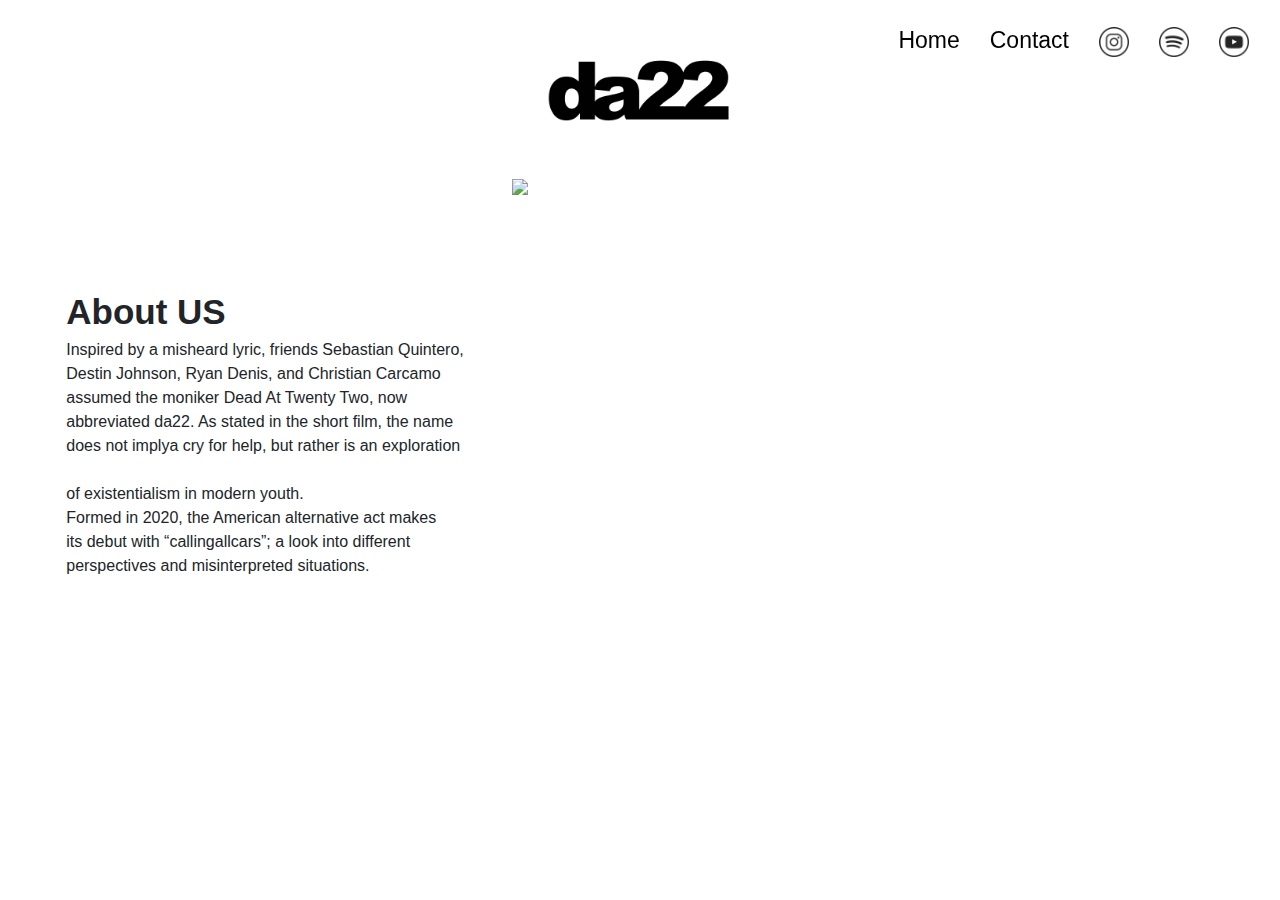
==== about.html @ 497c0bf2 "first commit" ====
<!DOCTYPE html>
<html lang="en">

<head>
    <meta charset="UTF-8">
    <meta name="viewport" content="width=device-width, initial-scale=1.0">
    <link rel="icon" href="./images/da22favi.png" />
    <link rel="stylesheet" href="style.css">
    <link rel="stylesheet" href="https://stackpath.bootstrapcdn.com/bootstrap/4.5.2/css/bootstrap.min.css"
        integrity="sha384-JcKb8q3iqJ61gNV9KGb8thSsNjpSL0n8PARn9HuZOnIxN0hoP+VmmDGMN5t9UJ0Z" crossorigin="anonymous">
    <title>da22</title>
</head>

<body>
    <div class="about-us">
        <img class="about" src="./images/band1.jpg"></img>


        <div class="overlay-logo">
            <Link to="/" target="_blank"><img class="logo1" height="200px" src="./images/logo.png"></img></Link>

        </div>
        <div class="navbar">
            <nav class="navbar navbar-expand-lg  fixed-top " id="nav1" style="background-color: transparent; margin: 0">




                <div class="collapse navbar-collapse " id="navbarSupportedContent"
                    style="background-color: transparent">
                    <ul class="navbar-nav ml-auto">
                        <li>
                            <button class="nav-link" id="listen"
                                style="background-color: transparent; border-color: transparent" href="#">
                                <a style="color: black" href="index.html">Home</a></button>
                        </li>
                        <li class="nav-item active">
                            <button class="nav-link" id="shop"
                                style="background-color: transparent; border-color: transparent" href="#">
                                <a style="color: black" href="contact.html">Contact</a></button>
                        </li>
                        <li class="nav-item active">
                            <button class="nav-link" id="shop"
                                style="background-color: transparent; border-color: transparent" href="#">
                                <a href="https://www.instagram.com/deadattwentytwo/" target="_blank"><img height="30px"
                                        src="./images/insta.png"></img>
                                </a></button>
                        </li>
                        <li class="nav-item active">
                            <button class="nav-link" id="shop"
                                style="background-color: transparent; border-color: transparent" href="#">
                                <a href="https://www.spotify.com/" target="_blank"><img height="30px"
                                        src="./images/spotify.png"></img>
                                </a></button>
                        </li>
                        <li class="nav-item active">
                            <button class="nav-link" id="shop"
                                style="background-color: transparent; border-color: transparent" href="#">
                                <a href="https://www.youtube.com/" target="_blank"><img height="30px"
                                        src="./images/youtube.png"></img>
                                </a></button>
                        </li>
                    </ul>


                </div>
            </nav>


        </div>
        <div style="padding-right: 750px; padding-bottom: 20px" class="overlay">
            
            <p><span style="font-size: 35px; font-weight: bold;">About US</span>
            <br> Inspired by a misheard lyric, friends Sebastian Quintero,<br> Destin Johnson, Ryan
            Denis, and Christian Carcamo <br>assumed the moniker Dead At Twenty Two, now <br>abbreviated da22.
            As stated in the short film, the name <br>does not implya cry for help, but rather is an exploration
            <br></br>of existentialism in modern youth.<br>

            Formed in 2020, the American alternative act makes <br>its debut with “callingallcars”; a look into
            different <br>perspectives and misinterpreted situations.
            </p>
        </div>

    </div>

</body>

</html>
---- style.css ----
video {
    position: absolute;
    transform: translate (-50%, -50%);
    min-width: 100%;
    min-height: 100%;
    width: auto;
    height: auto;
  
  }
  
  .overlay {
    position: absolute; 
    top: 0 ;
    bottom: 0;
    left: 0;
    right:0;
    display: flex;
    align-items: center;
    justify-content: center;
    
    
  }
  
  .overlay-logo {
    position: absolute; 
    top: 0 ;
    bottom: 0;
    left: 0;
    right:0;
    display: flex;
    
    justify-content: center;
    
    
  }
  
  
   
  .navbar {
    padding-top: 20px;
    background-color: transparent
    
  }
  #nav1 {  
    background-color: black; /*whichever you want*/
    font-size: 20px;
      
         
  }
  .navbar {
    font-size: 20px;
    padding-right: 30px;
    color:black
    
  }
  
  
  .nav-brand {
    padding-top: 0%;
  }
  
  ul {
    list-style-type: none;
    margin: 0;
    padding: 0;
    overflow: hidden;
    
  }
  
  li {
    display: inline;
    text-align: center;
    padding: 5px;
    text-decoration: none;
    font-size: 23px;
  }
  
  
  
  .about-us {
    display: block
  }
  
  .logo1 {
    align-items: center;
  }
  
  .about {
    max-height: 70vh;
    margin-left: 40%;
    margin-top: 14%;
  
  }
  
  p {
    float: left;
    font-size: 16px;
    font-style: bold;
  
  }
  
  button {
    text-decoration: none;
    color: black
  }
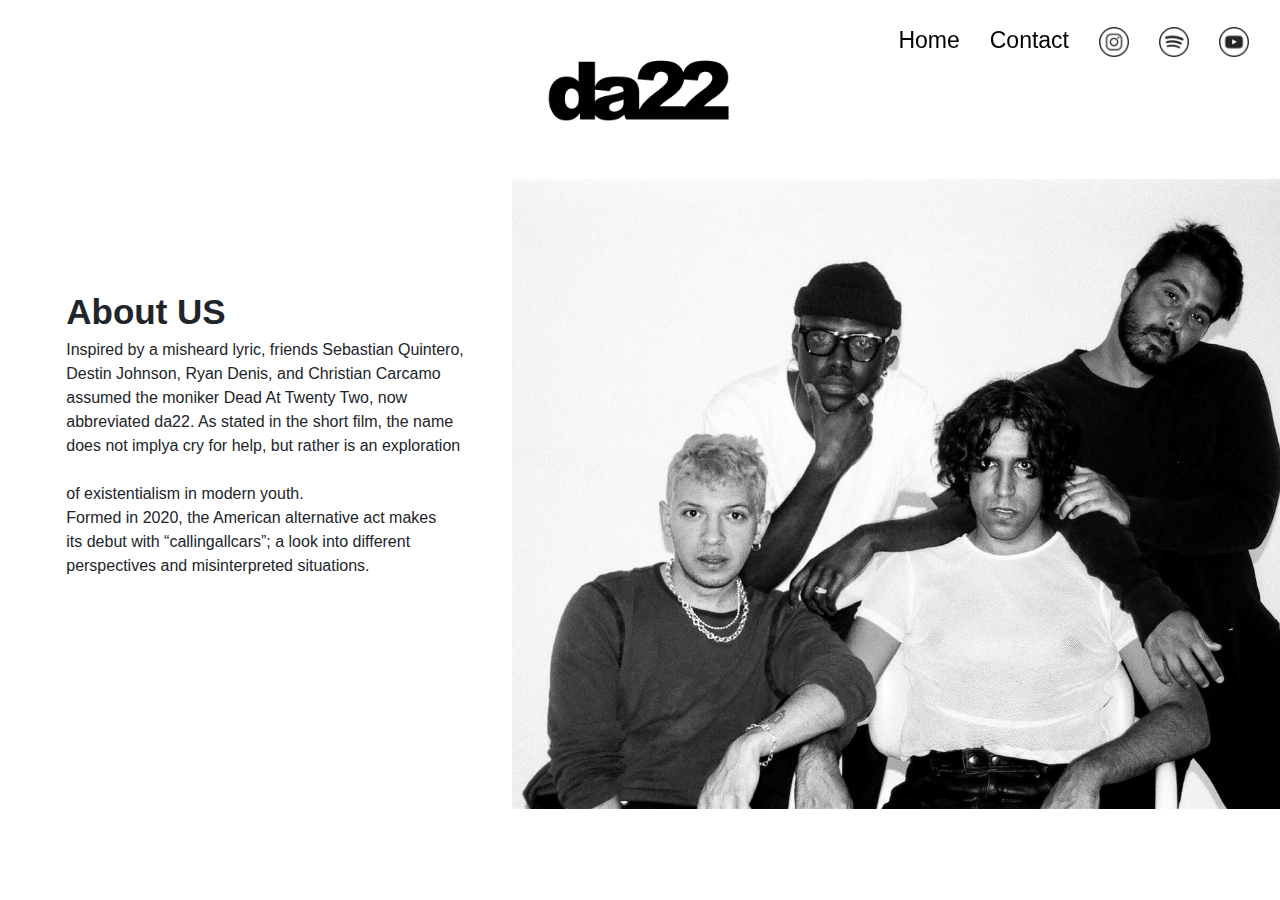
==== commit 765274aa: "second" ====
--- a/about.html
+++ b/about.html
@@ -13,7 +13,7 @@
 
 <body>
     <div class="about-us">
-        <img class="about" src="./images/band1.jpg"></img>
+        <img class="about" src="./images/band1.JPG"></img>
 
 
         <div class="overlay-logo">
